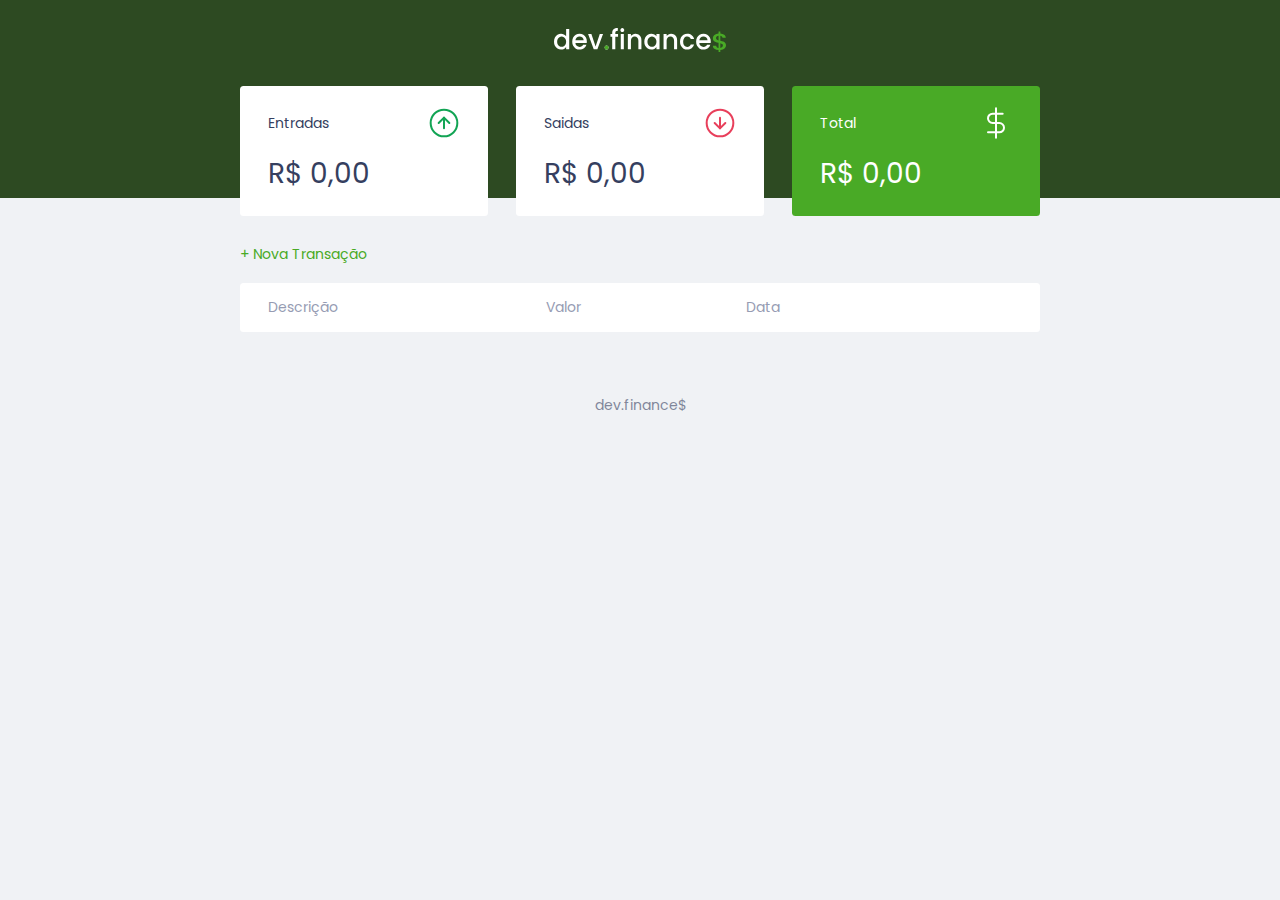
==== index.html @ 94a18356 "index html" ====
<!DOCTYPE html>
<html lang="pt-br">
<!--=====inicio do Cabeçalho=====-->

<head>
    <meta charset='utf-8'>
    <meta http-equiv='X-UA-Compatible' content='IE=edge'>
    <meta name='viewport' content='width=device-width, initial-scale=1.0'>
    <!--=====titulo=====-->
    <title>dev.finance$</title>
    <!--=====favicon basico=====-->
    <link rel="icon" href="icon.png" />
    <!--=====favicon Iphone nao retina, Ipod touche,android 2.1+=====-->
    <link rel="apple-touch-icon-precomposed" href="icon.png" />
    <!--=====chamada do css=====-->
    <link rel='stylesheet' type='text/css' media='screen' href='./style.css'>
    <!--=====chamada de fonte=====-->
    <link rel="preconnect" href="https://fonts.gstatic.com">
    <link
        href="https://fonts.googleapis.com/css2?family=Poppins:ital,wght@0,100;0,200;0,400;0,700;1,100;1,400;1,700&display=swap"
        rel="stylesheet">
    <link rel="preconnect" href="https://fonts.gstatic.com">
    <link
        href="https://fonts.googleapis.com/css2?family=Poppins:ital,wght@0,100;0,200;0,400;0,700;1,100;1,400;1,700&display=swap"
        rel="stylesheet">


    <!--=====fim do Cabeçalho=====-->
</head>
<!--=====inicio do Corpo da pagina=====-->

<body>
    <!-- 3 divisoes do corpo 1<header>cabeçalho</header> 2<main>conteudo do corpo</main> 3<footer>rodape</footer>-->
    <header>
        <img src="./assets/logo.svg" alt="dev.finance$">
    </header>
    <!--=====incio caixa do  main container=====-->
    <main class="container">
        <!--=====seção 1=====-->
        <section id="balance">
            <h2 class="sr-only">Balanço</h2>
            <!--=====card dos dados entradas=====-->
            <div class="card">
                <h3>
                    <span>
                        Entradas
                    </span>
                    <img src="./assets/income.svg" alt="Imagem de entradas">
                </h3>
                <p id="incomeDisplay">R$ 0,00</p>
            </div>

            <!--=====card dos dados saidas=====-->
            <div class="card">
                <h3>
                    <span>
                        Saidas
                    </span>
                    <img src="./assets/expense.svg" alt="Imagem de saidas">
                </h3>
                <p id="expenseDisplay">R$ 0,00</p>
            </div>
            <!--=====card dos dados total=====-->
            <div class="card total">
                <h3>
                    <span>
                        Total
                    </span>
                    <img src="./assets/total.svg" alt="Imagem de Total">
                </h3>
                <p id="totalDisplay">R$ 0,00</p>
            </div>
            <!--===== fim seção 1=====-->
        </section>

        <!--=====seção 2=====-->
        <section id="transaction">
            <h2 class="sr-only">Transações </h2>
            <a href="#" onclick="Modal.open()" class="button new"> + Nova Transação </a>
            <!--=====tabela de descriçao de dados=====-->
            <table id="data-table">
                <!--===== cabeçalho da tabela de descriçao de dados=====-->
                <thead>
                    <!--=====inicio linha do cabeçalho da tabela=====-->
                    <tr>
                        <!--=====divisoes dos conteudo da linha do cabeçalho da tabela  =====-->
                        <th>Descrição</th>
                        <th>Valor</th>
                        <th>Data</th>
                        <th> </th>
                    </tr>
                </thead>
                <!--===== corpo da tabela de descriçao de dados=====-->
                <tbody>

            </table>
            <!--===== fim seção 2=====-->
        </section>
    </main>
    <!--=====inicio modal=====-->
    <div class="modal-overlay">
        <div class="modal">
            <div id="form">
                <h2>Nova Transação</h2>
                <form action="" onsubmit="Form.submit(event)">
                    <div class="input-group">
                        <label class="sr-only" for="description">Descrição</label>
                        <input type="text" id="description" name="description" placeholder="Descrição" />
                    </div>

                    <div class="input-group">
                        <label class="sr-only" for="amount">Valor</label>
                        <input type="number" step="0.01" id="amount" name="amount" placeholder="0,00" />
                        <small class="help">Use o sinal - (negativo) para despesas e , (vírgula) para casas
                            decimais</small>
                    </div>

                    <div class="input-group">
                        <label class="sr-only" for="date">Data</label>
                        <input type="date" id="date" name="date" />
                    </div>

                    <div class="input-group actions">
                        <a onclick="Modal.close()" href="#" class="button cancel">Cancelar</a>
                        <button>Salvar</button>
                    </div>
                </form>
            </div>
        </div>
    </div>

    <footer>
        <p>dev.finance$</p>
    </footer>
    <!--=====chamada do javascript <script src='endereço.js'></script> =====-->
    <script src="./scripts.js"></script>
</body>

</html>
---- style.css ----
/* Global ===================== */
:root {
    --dark-blue: #363f5f;
    --green: #49AA26;
    --light-green: #3dd705;
    --red: #e92929;

}

* {
    margin: 0;
    padding: 0;
    box-sizing: border-box;
}

html {
    font-size: 93.75%; /* 15px */
}

body {
    background: #f0f2f5;
    font-family:'Poppins', sans-serif
}

.sr-only {
    position: absolute;
    width: 1px;
    height: 1px;
    padding: 0;
    margin: -1px;
    overflow: hidden;
    clip: rect(0, 0, 0, 0);
    white-space: nowrap;
    border-width: 0;
}

.container {
    width: min(90vw, 800px);
    margin: auto;
}

/* Titles ===================== */
h2 {
    margin-top: 3.2rem;
    margin-bottom: 0.8rem;
    color: var(--dark-blue);

    font-weight: normal;
}

/* Links & Buttons ===================== */
a {
    color: var(--green);
    text-decoration: none;
}

a:hover {
    color: var(--light-green);
}

button {
    width: 100%;
    height: 50px;

    border: none;

    color: white;
    background: var(--green);

    padding: 0;

    border-radius: 0.25rem;

    cursor: pointer;
}

button:hover {
    background: var(--light-green);
}

.button.new {
    display: inline-block;
    margin-bottom: .8rem;
}

.button.cancel {
    color: var(--red);
    border: 2px var(--red) solid;
    border-radius: 0.25rem;

    height: 50px;

    display: flex;
    align-items: center;
    justify-content: center;

    opacity: 0.6;
}

.button.cancel:hover {
    opacity: 1;
}

/* Header ===================== */
header {
    background: #2D4A22;
    padding: 2rem 0 10rem;
    text-align: center;
}

#logo {
    color: #fff;
    font-weight: 100;
}

/* Balance ===================== */
#balance {
    margin-top: -8rem;
}

#balance h2 {
    color:white;
    margin-top:0;
}

/* Cards ===================== */
.card {
    background: white;
    padding: 1.5rem 2rem;
    border-radius: 0.25rem;

    margin-bottom: 2rem;

    color: var(--dark-blue);
}

.card h3 {
    font-weight: normal;
    font-size: 1rem;

    display: flex;
    align-items: center;
    justify-content: space-between;
}

.card p {
    font-size: 2rem;
    line-height: 3rem;

    margin-top: 1rem;
}

.card.total {
    background: var(--green);
    color: white;
}

/* Table ===================== */
#transaction {
    display: block;
    width: 100%;
    overflow-x: auto;
}
#data-table {
    width: 100%;
    border-spacing: 0 0.5rem;
    color: #969cb3;
}

table thead tr th:first-child, 
table tbody tr td:first-child
{
    border-radius: 0.25rem 0 0 0.25rem;
}

table thead tr th:last-child, 
table tbody tr td:last-child{
    border-radius: 0 0.25rem 0.25rem 0;
}

table thead th {
    background: white;

    font-weight: normal;
    padding: 1rem 2rem;

    text-align: left;
}

table tbody tr {
    opacity: 0.7
}

table tbody tr:hover {
    opacity: 1
}

table tbody td {
    background:white;
    padding: 1rem 2rem;
}

td.description {
    color: var(--dark-blue);
}

td.income {
    color: #12a454;
}

td.expense {
    color: #e92929;
}

/* Modal ===================== */
.modal-overlay {
    width: 100%;
    height: 100%;

    background-color: rgba(0,0,0,0.7);

    position: fixed;
    top: 0;

    display:flex;
    align-items: center;
    justify-content: center;

    opacity: 0;
    visibility: hidden;

    z-index: 999;
}

.modal-overlay.active {
    opacity: 1;
    visibility: visible;
}

.modal {
    background: #F0F2f5;
    padding: 2.4rem;
    max-width: 500px;
    width: 85%;

    position: relative;
    z-index: 1;
}


/* Form ===================== */
#form {
    max-width: 500px;
}

#form h2 {
    margin-top: 0;
}

#form form input {
    border: none;
    border-radius: 0.2rem;

    padding: 0.8rem;

    width: 100%;
}

.input-group {
    margin-top: 0.8rem;
}

.input-group .help{
    opacity: 0.4;
}

.input-group.actions {
    display: flex;
    justify-content: space-between;
    align-items: center;
}

.input-group.actions .button,
.input-group.actions button {
    width: 48%;
}


/* Footer ===================== */
footer {
    text-align: center;
    padding: 4rem 0 2rem;
    color: var(--dark-blue);

    opacity: 0.6;
}


/* Responsive ===================== */
@media (min-width: 800px) {
    html {
        font-size: 87.5%;
    }

    #balance {
        display: grid;
        grid-template-columns: repeat(3, 1fr);
        gap: 2rem;
    }
}
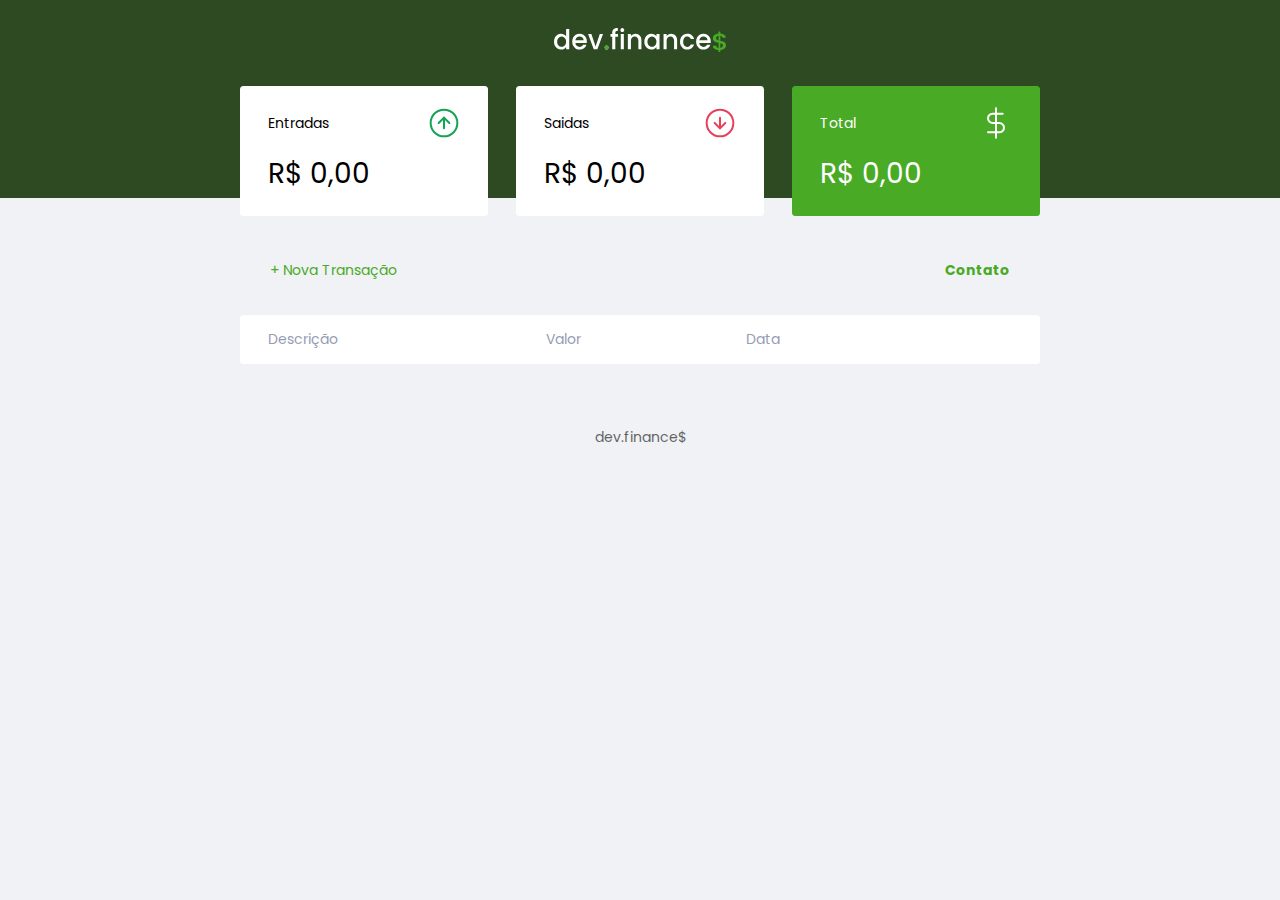
==== commit 42eb2a10: "modificação" ====
--- a/index.html
+++ b/index.html
@@ -1,19 +1,26 @@
 <!DOCTYPE html>
+<!--=====inicio html com atribuçao da linguagem PT-BR =====-->
 <html lang="pt-br">
-<!--=====inicio do Cabeçalho=====-->
+
+<!--=====inicio do cabeçalho head=====-->
 
 <head>
-    <meta charset='utf-8'>
-    <meta http-equiv='X-UA-Compatible' content='IE=edge'>
-    <meta name='viewport' content='width=device-width, initial-scale=1.0'>
+
+    <!--=====meta dados com charset reconhecmento de caracteres  latino utf 8=====-->
+    <meta charset="UTF-8">
+    <meta http-equiv="X-UA-Compatible" content="IE=edge">
+    <!--=====meta dados viewport adaptaçao responciva do conteudo a medida da tela=====-->
+    <meta name="viewport" content="width=device-width, initial-scale=1.0">
+
     <!--=====titulo=====-->
-    <title>dev.finance$</title>
+    <title>Dev.finance$</title>
+
+    <!--=====chamada do CSS=====-->
+    <link rel="stylesheet" href="./style.css">
+
     <!--=====favicon basico=====-->
-    <link rel="icon" href="icon.png" />
-    <!--=====favicon Iphone nao retina, Ipod touche,android 2.1+=====-->
-    <link rel="apple-touch-icon-precomposed" href="icon.png" />
-    <!--=====chamada do css=====-->
-    <link rel='stylesheet' type='text/css' media='screen' href='./style.css'>
+    <link rel="icon" href="./assets/apicon.png" />
+
     <!--=====chamada de fonte=====-->
     <link rel="preconnect" href="https://fonts.gstatic.com">
     <link
@@ -23,60 +30,92 @@
     <link
         href="https://fonts.googleapis.com/css2?family=Poppins:ital,wght@0,100;0,200;0,400;0,700;1,100;1,400;1,700&display=swap"
         rel="stylesheet">
+</head>
+<!--=====fim do cabeçalho head=====-->
+
+<!-- 3 divisoes do corpo 1<header>cabeçalho</header> 2<main>conteudo do corpo</main> 3<footer>rodape</footer>-->
+
+<!--=====inicio do corpo body=====-->
+
+<body>
+    <!--=====inicio do cabeçalho header=====-->
+    <header>
+        <img src="./assets/logo.svg" alt="dev.finance$">
+        <!--=====fim do cabeçalho header=====-->
+    </header>
+
+    <!--=====inicio do main de conteudos dentro da caixa classe Container da pagina=====-->
+    <main class="container">
+
+        <!--=====inicio secão 1 da pagina=====-->
+        <section id="balance">
+
+            <!--=====classe sr-only tratada posicionamento no css=====-->
+            <h2 class="sr-only">Balanço</h2>
 
 
-    <!--=====fim do Cabeçalho=====-->
-</head>
-<!--=====inicio do Corpo da pagina=====-->
-
-<body>
-    <!-- 3 divisoes do corpo 1<header>cabeçalho</header> 2<main>conteudo do corpo</main> 3<footer>rodape</footer>-->
-    <header>
-        <img src="./assets/logo.svg" alt="dev.finance$">
-    </header>
-    <!--=====incio caixa do  main container=====-->
-    <main class="container">
-        <!--=====seção 1=====-->
-        <section id="balance">
-            <h2 class="sr-only">Balanço</h2>
-            <!--=====card dos dados entradas=====-->
+            <!--=====inicio  das divs da secão 1 cards=====-->
             <div class="card">
                 <h3>
+                    <!--=====span=====-->
                     <span>
                         Entradas
                     </span>
                     <img src="./assets/income.svg" alt="Imagem de entradas">
                 </h3>
+
                 <p id="incomeDisplay">R$ 0,00</p>
+
             </div>
 
-            <!--=====card dos dados saidas=====-->
             <div class="card">
                 <h3>
+                    <!--=====span=====-->
                     <span>
                         Saidas
                     </span>
                     <img src="./assets/expense.svg" alt="Imagem de saidas">
                 </h3>
+
                 <p id="expenseDisplay">R$ 0,00</p>
             </div>
-            <!--=====card dos dados total=====-->
+
+            <!--=====classe card total=====-->
             <div class="card total">
                 <h3>
+                    <!--=====span=====-->
                     <span>
                         Total
+
                     </span>
                     <img src="./assets/total.svg" alt="Imagem de Total">
                 </h3>
+
                 <p id="totalDisplay">R$ 0,00</p>
+                <!--=====fim  das divs da secão 1 cards=====-->
             </div>
-            <!--===== fim seção 1=====-->
+
+            <!--=====fim secão 1 da pagina=====-->
         </section>
 
-        <!--=====seção 2=====-->
+
+        <!--=====inicio secão 2 da pagina=====-->
         <section id="transaction">
             <h2 class="sr-only">Transações </h2>
-            <a href="#" onclick="Modal.open()" class="button new"> + Nova Transação </a>
+            <!--=====inicio tabela button=====-->
+            <table id="table-button">
+                <thead>
+                    <tr>
+                        <th><a href="#" onclick="Modal.open()" class="button new"> + Nova Transação </a> </th>
+                        <th> <a href="./Help.html"  class="button new"><strong> Contato</strong></a> </th>
+                    </tr>
+                </thead>
+                <tbody>
+
+                </tbody>
+            </table>
+            <!--=====inicio tabela button=====-->
+
             <!--=====tabela de descriçao de dados=====-->
             <table id="data-table">
                 <!--===== cabeçalho da tabela de descriçao de dados=====-->
@@ -129,10 +168,13 @@
         </div>
     </div>
 
+
+
+ <!--=====footer rodape=====-->
     <footer>
         <p>dev.finance$</p>
     </footer>
-    <!--=====chamada do javascript <script src='endereço.js'></script> =====-->
+
     <script src="./scripts.js"></script>
 </body>
 
--- a/style.css
+++ b/style.css
@@ -1,10 +1,10 @@
-/* Global ===================== */
-:root {
-    --dark-blue: #363f5f;
+
+/* seletor de referencia raiz====*/
+root{
+    --dark-blue:#363f5f;
     --green: #49AA26;
     --light-green: #3dd705;
     --red: #e92929;
-
 }
 
 * {
@@ -17,11 +17,10 @@
     font-size: 93.75%; /* 15px */
 }
 
-body {
-    background: #f0f2f5;
-    font-family:'Poppins', sans-serif
-}
-
+body{
+    background-color: #f0f2f5;
+    font-family: 'poppins', sans-serif;
+}
 .sr-only {
     position: absolute;
     width: 1px;
@@ -34,20 +33,17 @@
     border-width: 0;
 }
 
-.container {
+.container{
     width: min(90vw, 800px);
     margin: auto;
 }
-
-/* Titles ===================== */
-h2 {
+/*titulos====*/
+h2{
     margin-top: 3.2rem;
     margin-bottom: 0.8rem;
     color: var(--dark-blue);
-
     font-weight: normal;
 }
-
 /* Links & Buttons ===================== */
 a {
     color: var(--green);
@@ -65,7 +61,7 @@
     border: none;
 
     color: white;
-    background: var(--green);
+    background:  #49AA26;
 
     padding: 0;
 
@@ -75,17 +71,19 @@
 }
 
 button:hover {
-    background: var(--light-green);
-}
-
+    background:  #3dd705;
+}
+/*botao novo ====*/
 .button.new {
     display: inline-block;
     margin-bottom: .8rem;
-}
-
+    color: #49AA26;
+}
+
+/*botao cancelar sair de modal ====*/
 .button.cancel {
-    color: var(--red);
-    border: 2px var(--red) solid;
+    color: #e92929;
+    border: 2px #e92929 solid;
     border-radius: 0.25rem;
 
     height: 50px;
@@ -101,28 +99,67 @@
     opacity: 1;
 }
 
-/* Header ===================== */
-header {
-    background: #2D4A22;
+/*botao votar de contato para index ====*/
+.button.voltar {
+    color: #e92929;
+    border: 2px #e92929 solid;
+    border-radius: 0.25rem;
+
+    height: 50px;
+    width: 100px;
+
+    display: flex;
+    align-items: center;
+    justify-content: center;
+
+    opacity: 0.6;
+}
+.button.voltar:hover {
+    opacity: 1;
+}
+.input-btn{
+    color: #0e3629;
+    border: 2px #0a2e1d solid;
+    border-radius: 0.25rem;
+
+    height: 50px;
+    width: 100px;
+
+    display: flex;
+    align-items: center;
+    justify-content: center;
+
+    opacity: 0.6;
+
+}
+.button.cancel:hover {
+    opacity: 1;
+}
+
+header{
+    background: #2d4a22;
     padding: 2rem 0 10rem;
     text-align: center;
 }
 
-#logo {
+/*Header logo ====*/
+#logo{
     color: #fff;
     font-weight: 100;
 }
 
-/* Balance ===================== */
-#balance {
+/*balance====*/
+#balance{
     margin-top: -8rem;
-}
-
-#balance h2 {
-    color:white;
-    margin-top:0;
-}
-
+    
+    
+}
+/*balance h2 ====*/
+#balance h2{
+    color: #fff;
+    margin-top: 0;
+}
+/*cards de entrada e saida====*/
 /* Cards ===================== */
 .card {
     background: white;
@@ -151,48 +188,55 @@
 }
 
 .card.total {
-    background: var(--green);
+    background:#49AA26;
     color: white;
 }
 
-/* Table ===================== */
+   /* Table ===================== */
 #transaction {
     display: block;
     width: 100%;
     overflow-x: auto;
 }
-#data-table {
+   /*tabela data table====*/
+   #data-table {
     width: 100%;
     border-spacing: 0 0.5rem;
     color: #969cb3;
 }
 
+   /*tabela de botao====*/
+#table-button thead th{
+    width: 100%;
+    border-spacing: 0 0.5rem;
+    background:transparent;
+    
+}
+
 table thead tr th:first-child, 
-table tbody tr td:first-child
-{
+table tbody tr td:first-child{
+
     border-radius: 0.25rem 0 0 0.25rem;
 }
 
 table thead tr th:last-child, 
 table tbody tr td:last-child{
+
     border-radius: 0 0.25rem 0.25rem 0;
 }
 
 table thead th {
     background: white;
-
     font-weight: normal;
     padding: 1rem 2rem;
-
     text-align: left;
 }
 
 table tbody tr {
-    opacity: 0.7
-}
-
+    opacity: 0.7;
+}
 table tbody tr:hover {
-    opacity: 1
+    opacity: 1;
 }
 
 table tbody td {
@@ -211,7 +255,7 @@
 td.expense {
     color: #e92929;
 }
-
+/* Modal ===================== */
 /* Modal ===================== */
 .modal-overlay {
     width: 100%;
@@ -284,9 +328,23 @@
 .input-group.actions button {
     width: 48%;
 }
-
-
-/* Footer ===================== */
+#form-contato {
+    
+    width: min(90vw, 500px);
+    margin: auto;
+    color: #000208;
+    background: #f3f7f5;
+    border-radius: 0 0.25rem 0.25rem 0;
+    border: none;
+   
+}
+fieldset{
+    border-color: #fff;
+    margin: 20px;
+}
+
+
+/*footter====*/
 footer {
     text-align: center;
     padding: 4rem 0 2rem;
@@ -294,7 +352,6 @@
 
     opacity: 0.6;
 }
-
 
 /* Responsive ===================== */
 @media (min-width: 800px) {
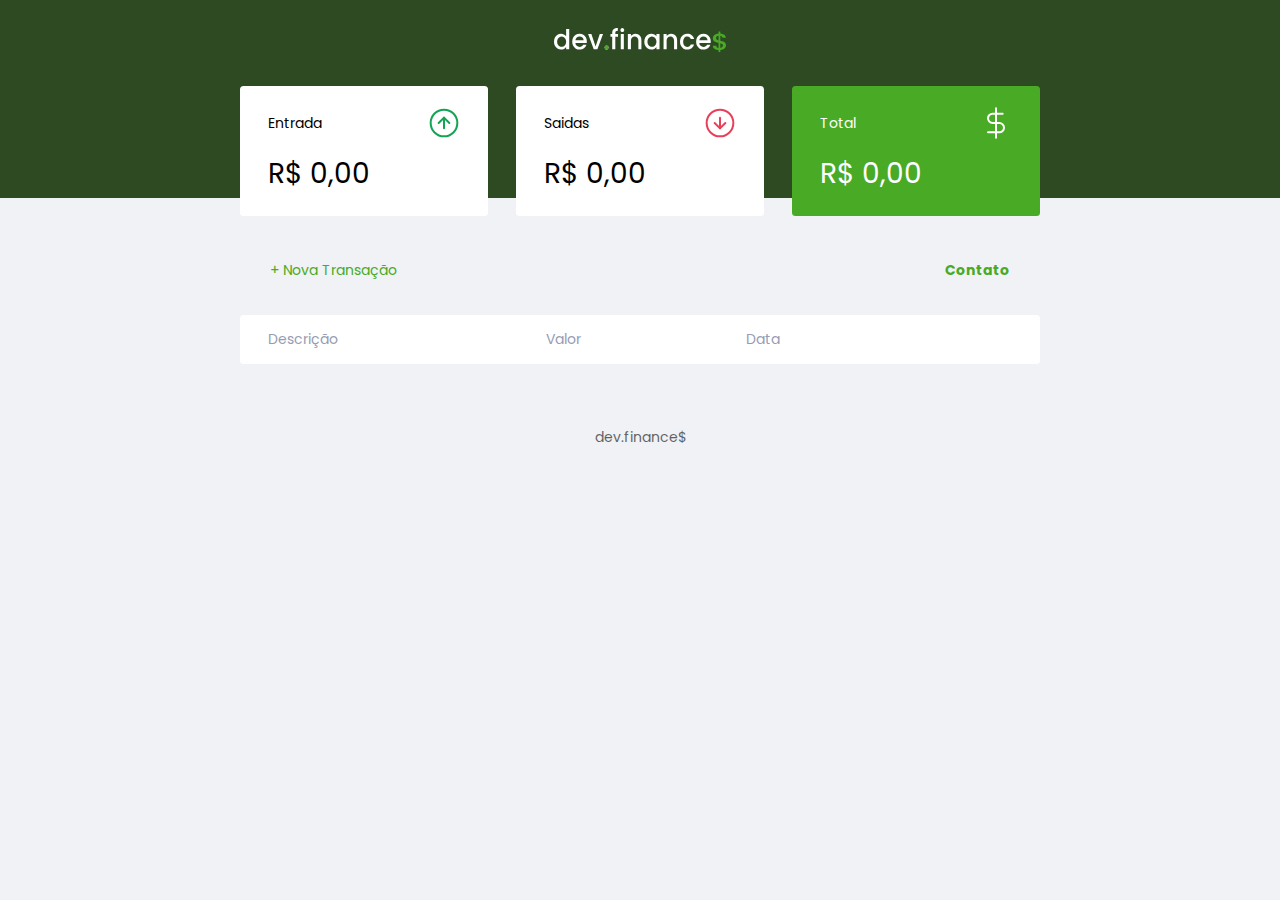
==== commit f3a47bea: "Update index.html" ====
--- a/index.html
+++ b/index.html
@@ -59,7 +59,7 @@
                 <h3>
                     <!--=====span=====-->
                     <span>
-                        Entradas
+                        Entrada
                     </span>
                     <img src="./assets/income.svg" alt="Imagem de entradas">
                 </h3>
